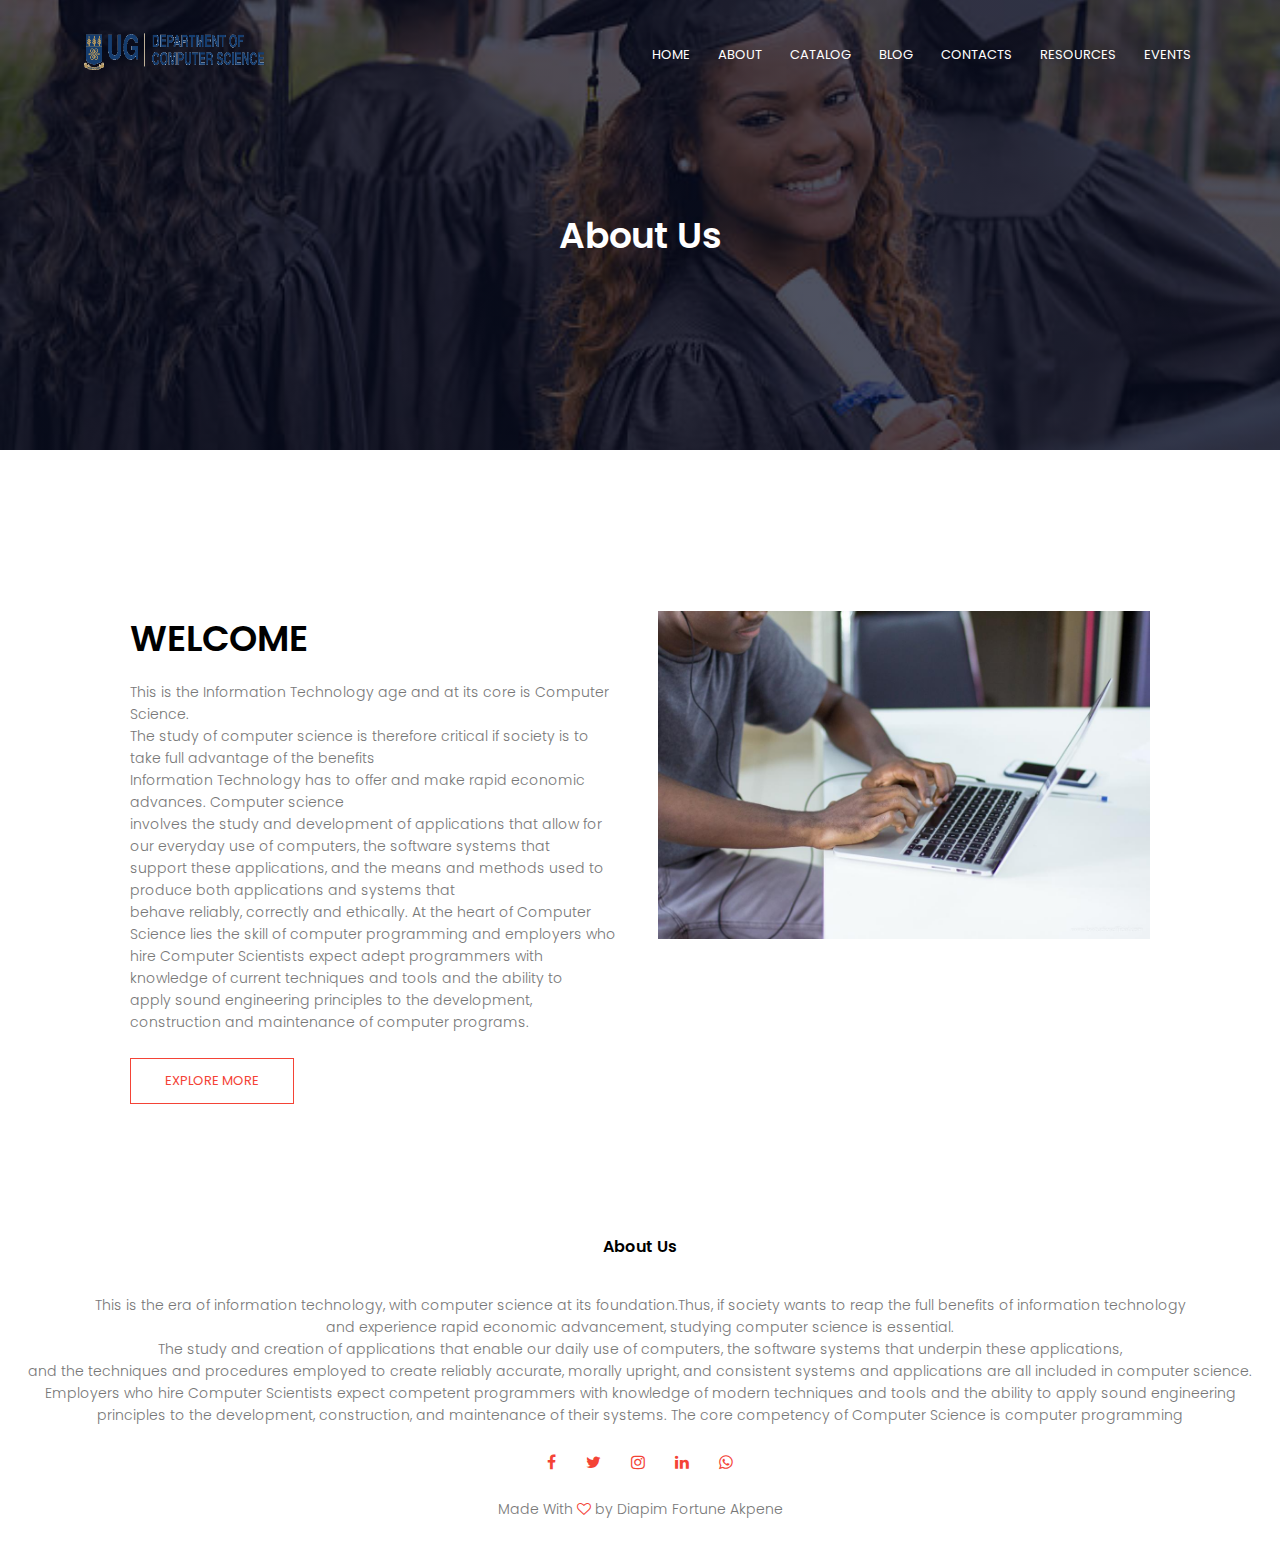
==== about.html @ 33d41d14 "website project progress" ====
<!DOCTYPE html>
<html>
    <head>
        <meta name="viewport" content="with=device-width, initial-scale=1.0">
        <title>COMPUTER SCIENCE WEBSITE</title>
        <link rel="stylesheet" href="style.css">
        <link rel="preconnect" href="https://fonts.googleapis.com">
<link rel="preconnect" href="https://fonts.gstatic.com" crossorigin>
<link href="https://fonts.googleapis.com/css2?family=Poppins:wght@100;200;300;400;600;700&family=Roboto:wght@400;500;700&display=swap" rel="stylesheet">
<link rel="stylesheet" href="https://cdnjs.cloudflare.com/ajax/libs/font-awesome/4.7.0/css/font-awesome.min.css">
    </head>
    <body>
        <section class="sub-header">
            <nav>
                <a href="index.html"><img src="image/comScience_logo.png" alt="CS logo" height="50"></a>
                <div class="nav-links" id="navLinks">
                    <i class="fa fa-times" onclick="hideMenu()"></i>
                    <ul>
                        <li><a href="index.html">HOME</a></li>
                        <li><a href="about.html">ABOUT</a></li>
                        <li><a href="catalog.html">CATALOG</a></li>
                        <li><a href="blog.html">BLOG</a></li>
                        <li><a href="contacts.html">CONTACTS</a></li>
                        <li><a href="">RESOURCES</a></li>
                        <li><a href="">EVENTS</a></li>
                    </ul>
                </div>
                <i class="fa fa-bars" onclick="showMenu()"></i>
            </nav>
            <h1>About Us</h1>
            </div>

        </section>

        <!-----------------about us content---------->
        
        <section class="about-us">

            <div class="row">
                <div class="about-col">
                <h1>WELCOME</h1>
                <p>This is the Information Technology age and at its core is Computer Science. 
                    <br>The study of computer science is therefore critical if society is to take full advantage of the benefits 
                    <br>Information Technology has to offer and make rapid economic advances. 
                    Computer science <br>involves the study and development of applications that allow for our everyday use of computers, 
                    the software systems that <br>support these applications, and the means and methods used to produce both applications and systems that <br>behave reliably, correctly and ethically. 
                    At the heart of Computer Science lies the skill of computer programming and employers who <br>hire Computer Scientists expect adept programmers 
                    with knowledge of current techniques and tools and the ability to<br> apply sound engineering principles to the development,
                     construction and maintenance of computer programs.</p>
                    <a href="" class="hero-btn red-btn">EXPLORE MORE</a>
                    </div>
                <div class="about-col">
                    <img src="image/about 2.jpg">
                </div>
            </div>
            </section>



<!------------footer------------->
<section class="footer">
    <h4>About Us</h4>
    <p>This is the era of information technology, with computer science at its foundation.Thus, 
        if society wants to reap the full benefits of information technology <br> and experience rapid economic advancement, 
        studying computer science is essential. <br>
        The study and creation of applications that enable our daily use of computers, 
        the software systems that underpin these applications, <br> and the techniques and procedures employed to create reliably accurate,
         morally upright, and consistent systems and applications are all included in computer science.
         <br> 
        Employers who hire Computer Scientists expect competent programmers with knowledge of modern techniques and tools and 
        the ability to apply sound engineering principles to the development, construction, and maintenance of their systems. 
        The core competency of Computer Science is computer programming</p>
        <div class="icons">
            <i class="fa fa-facebook"></i>
            <i class="fa fa-twitter"></i>
            <i class="fa fa-instagram"></i>
            <i class="fa fa-linkedin"></i>
            <i class="fa fa-whatsapp"></i>
           </div>
           <p>Made With <i class="fa fa-heart-o"></i> by Diapim Fortune Akpene</p>


</section>




<!------------Javascript for Toggle Menu---------->
<script>

    var navLinks = document.getElementById("navLinks");
    function showMenu(){
        navLinks.style.right = "0";
    }
    function hideMenu(){
        navLinks.style.right = "-200px";
    }
</script>


</body>
</html>
---- style.css ----
*{
    margin: 0;
    padding: 0;
    font-family:'Poppins', sans-serif;
}
.header{
    min-height: 100vh;
    width: 100%;
    background-image: linear-gradient(rgba(4,9,30,0.7),rgba(4,9,30,0.7)),url(image/pexels-josh-sorenson-1714205.jpg);
    background-position: center;
    background-size: cover;
    position: relative;
}
nav{
    display: flex;
    padding: 2% 6%;
    justify-content: space-between;
    align-items: center;
}
nav img{
    width: 200px;
}
.nav-links{
    flex: 1;
    text-align: right;
}
.nav-links ul li{
    list-style: none;
    display: inline-block;
    padding: 8px 12px;
    position: relative;
}
.nav-links ul li a{
    color: white;
    text-decoration: none;
    font-size: 13px;
}
.nav-links ul li::after{
    content: '';
    width: 0%;
    height: 2px;
    background: #f8f8f8;
    display: block;
    margin: auto;
    transition: 0.5s;
}
.nav-links ul li:hover::after{
    width: 100%;
}
.text-box{
    width: 90%;
    color: #fff;
    position: absolute;
    top: 50%;
    left: 50%; 
    transform: translate(-50%,-50%);
    text-align: center;
}
.text-box h1{
    font-size: 30px;
}
.text-box p{
    margin: 10px 0 40px;
    font-size: 14px;
    color: #fff; 
}
.hero-btn{
    display: inline-block;
    text-decoration: none;
    color: #fff;
    border: 1px solid #fff; 
    padding: 12px 34px;
    font-size: 13px;
    background: transparent;
    position: relative;
    cursor: pointer;
}
.hero-btn:hover{
    border: 1px solid rgb(255, 8, 0);  
    background: rgb(255, 0, 0);
    transition: 1s;
}

nav .fa{
    display: none;
}
@media(max-width: 700px){
    .text-box h1{
        font-size: 20px;
    }
    .nav-links ul li{
        display: block;
    }
    .nav-links{
        position: fixed;
        background: red;
        height: 100vh;
        width: 200px;
        top: 0;
        right: -200px;
        text-align: left;
        z-index: 2; 
        transition: 0.5s;
    }
    nav .fa{
        display: block;
        color: #fff;
        margin: 10px;
        font-size: 22px;
        cursor: pointer;
    }
    .nav-links ul{
        padding: 30px;
    }
}

/*-------course------*/
.course{
    width: 80%;
    margin: auto;
    text-align: center;
    padding-top: 100px;
}
h1{
    font-size: 36px;
    font-weight: 600;
}
p{
    color: #777;
    font-size: 14px;
    font-weight: 300;
    line-height: 22px;
    padding: 10px;
}
.row{
    margin-top: 5%;
    display: flex;
    justify-content: space-between;
}
.course-col{
    flex-basis: 31%;
    background: #fff3f3;
    border-radius: 10px;
    margin-bottom: 5%;
    padding: 20px 12px;
    box-sizing: border-box;
}
h3{
    text-align: center;
    font-weight: 600;
    margin: 10px 0;
}
.course-col:hover{
    box-shadow: 0 0 20px 0px rgba(0, 0, 0, 0.2);
}
@media(max-width: 700px){
    .row{
        flex-direction: column;
    }
}
/*------ department ---------*/

.department{
    width: 80%;
    margin: auto;
    text-align: center;
    padding-top: 50px;
}
.department-col{
    flex-basis: 32%;
    border-radius: 10px;
    margin-bottom: 30px;
    position: relative;
    overflow: hidden;
    color: white;
}
.department-col img{
    width: 100%;
    display: block;
}
.layer{
    background: transparent;
    height: 100%;
    position: absolute;
    top: 0;
    left: 0;
    transition: 0.5s;
}
.layer:hover{
    background: rgba(146, 114, 114, 0.7);
}

.layer h3{
    width: 100%;
    font-weight: 500;
    color: #fff;
    font-size: 20px;
    top: 0;
    left: 0;
    position: relative;
    opacity: 0;
    transition: 1s;
}
.layer:hover h3{
    top: 49%;
    opacity: 1;
}

/*-------------facilities-------------*/
.facilities{
    width: 80%;
    margin: auto;
    text-align: center;
    padding-top: 100px;
}
.facilities-col{
    flex-basis: 31%;
    border-radius: 10px;
    margin-bottom: 5%;
    text-align: left;
}
.facilities-col img{
    width: 100%;
    border-radius: 10px;
}
.facilities-col p{
    padding: 0;
}
.facilities-col h3{
    margin-top: 16px;
    margin-bottom: 15px;
    text-align: left;   
}

/*---------------testimonial--------------*/

.testimonials{
    width: 80%;
    margin: auto;
    padding-top: 100px;
    text-align: center;
}
.testimonial-col{
    flex-basis: 44%;
    border-radius: 10px;
    margin-bottom: 5%;
    text-align: left;
    background: #fff3f3;
    padding: 25px;
    cursor: pointer;
    display: flex;
}
.testimonial-col img{
    height: 40px;
    margin-left: 5px;
    margin-right: 30px;
    border-radius: 50%;
}
.testimonial-col p{
    padding: 0;
}
.testimonial-col h3{
margin-top: 15px;
text-align: left;
} 
.testimonial-col .fa{
    color: red;
}
@media(max-width: 700px){
    .testimonial-col img{
        margin-left: 0px;
        margin-right: 15px;
    }
}
/*-----------------Call to action--------*/
.cta{
    margin: 100px auto;
    width: 80%;
    background-image: linear-gradient(rgba(0,0,0,0.7),rgba(0,0,0,0.7)),url(image/group\ img.jpg);
    background-position: center;
    background-size: cover;
    border-radius: 10px;
    text-align: center;
    padding: 100px 0; 
}
.cta h1{
    color: #fff;
    margin-bottom: 40px;
    padding: 0;
}

@media(max-width: 700px){
    .cta h1{
        font-size: 24px;    
    }
}

/*-----------------footer----------------*/

.footer{
    width: 100%;
    text-align: center;
    padding: 30px 0;  
}

.footer h4{
    margin-bottom: 25px;
    margin-top: 20px;
    font-weight: 600;
}
.icons .fa{
    color: #f44336;
    margin: 0 13px;
    cursor: pointer;
    padding: 18px 0;
}
.fa-heart-o{
    color: #f44336;
}


/*--------------about us page------------*/

.sub-header{
    height: 50vh;
    width: 100%;
    background-image: linear-gradient(rgba(4,9,30,0.7),rgba(4,9,30,0.7)),url(image/background\ 1.jpg);
    background-position: center;
    background-size: cover;
    text-align: center;
    color: #fff; 
}
.sub-header h1{
    margin-top: 100px;
}

.about-us{
    width: 80%;
    margin: auto;
    padding-top: 80px;
    padding-bottom: 50px;
}
.about-col{
    flex-basis: 48%;
    padding: 30px 2px;
}
.about-col img{
    width: 100%;
}
.about-col h1{
    padding-top: 0;
}
.about-col p{
    padding: 15px 0 25px;
}
.red-btn{
    border: 1px solid #f44336;
    background: transparent;
    color: #f44336;
}
.red-btn:hover{
    color: #fff;
}
/*---------blog-content-------*/
.blog-content{
    width: 80%;
    margin: auto;
    padding: 60px 0;
}
.blog-left{
    flex-basis: 65%;
}
.blog-left img{
    width: 100%;
}
.blog-left h2{
    color: #222;
    font-weight: 600;
    margin: 30px 0;
}
.blog-left p{
    color: #999;
    padding: 0;
}.blog-right{
    flex-basis: 32%;
}
.blog-right h3{
    background: #f44336;
    color: #fff;
    padding: 7px 0;
    font-size: 16px;
    margin-bottom: 20px;
}
.blog-right div{
    display: flex;
    align-items: center;
    justify-content: space-between;
    color: #555;
    padding: 8px;
    box-sizing: border-box;
}
.comment-box{
    border: 1px solid blue;
    margin: 50px 0;
    padding: 10px 20px;
}
.comment-box h3{
    text-align: left;
}
.comment-form input, .comment-form textarea{
    width: 100%;
    padding: 10px;
    margin: 15px 0;
    box-sizing: border-box;
    border: none;
    outline: none;
    background: #fff3f3;
}
.comment-form button{
    margin: 10px 0;
}
@media(max-width:700px){
    .sub-header h1{
        font-size: 24px;
    }
}
.location{
    width: 80%;
    margin: auto;
    padding: 80px;
}.location iframe{
    width: 100%;
}
.contact-us{
    width: 80%;
    margin: auto;
}
.contact-col{
    flex-basis: 48%;
    margin-bottom: 30px;
}
.contact-col div{
    display: flex;
    align-items: center;
    margin-bottom: 40px;
}
.contact-col div .fa{
    font-size: 28px;
    color: #f44336;
    margin: 10px;
    margin-right: 30px;
}
.contact-col div p{
    padding: 0;
}
.contact-col div h5{
    font-size: 20px;
    margin-bottom: 5px;
    color: #555;
    font-weight: 400;
}
.contact-col input, .contact-col textarea{
    width: 100%;
    padding: 15px;
    margin-bottom: 17px;
    outline: none;
    border: 1px solid #ccc;
    box-sizing: border-box;
}
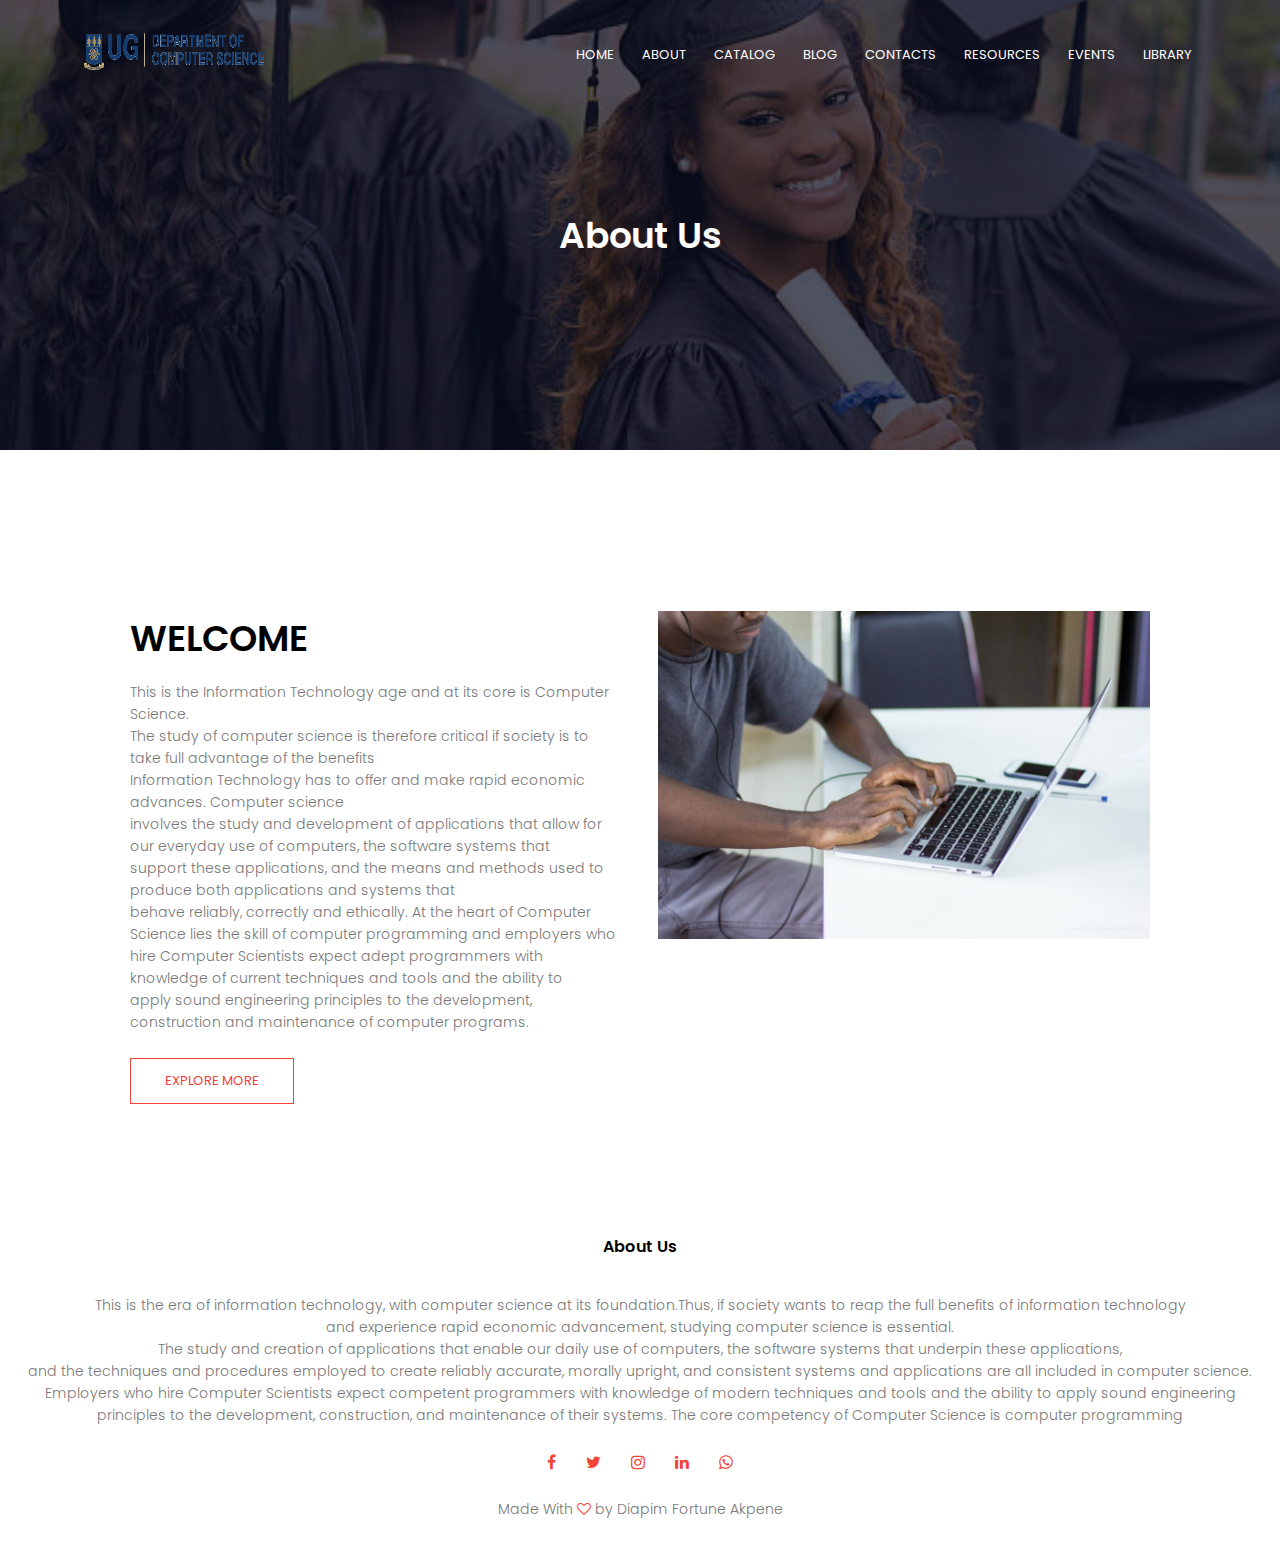
==== commit 4987e598: "website project progress" ====
--- a/about.html
+++ b/about.html
@@ -22,7 +22,8 @@
                         <li><a href="blog.html">BLOG</a></li>
                         <li><a href="contacts.html">CONTACTS</a></li>
                         <li><a href="">RESOURCES</a></li>
-                        <li><a href="">EVENTS</a></li>
+                        <li><a href="event.html">EVENTS</a></li>
+                        <li><a href="library.html">LIBRARY</a></li>
                     </ul>
                 </div>
                 <i class="fa fa-bars" onclick="showMenu()"></i>
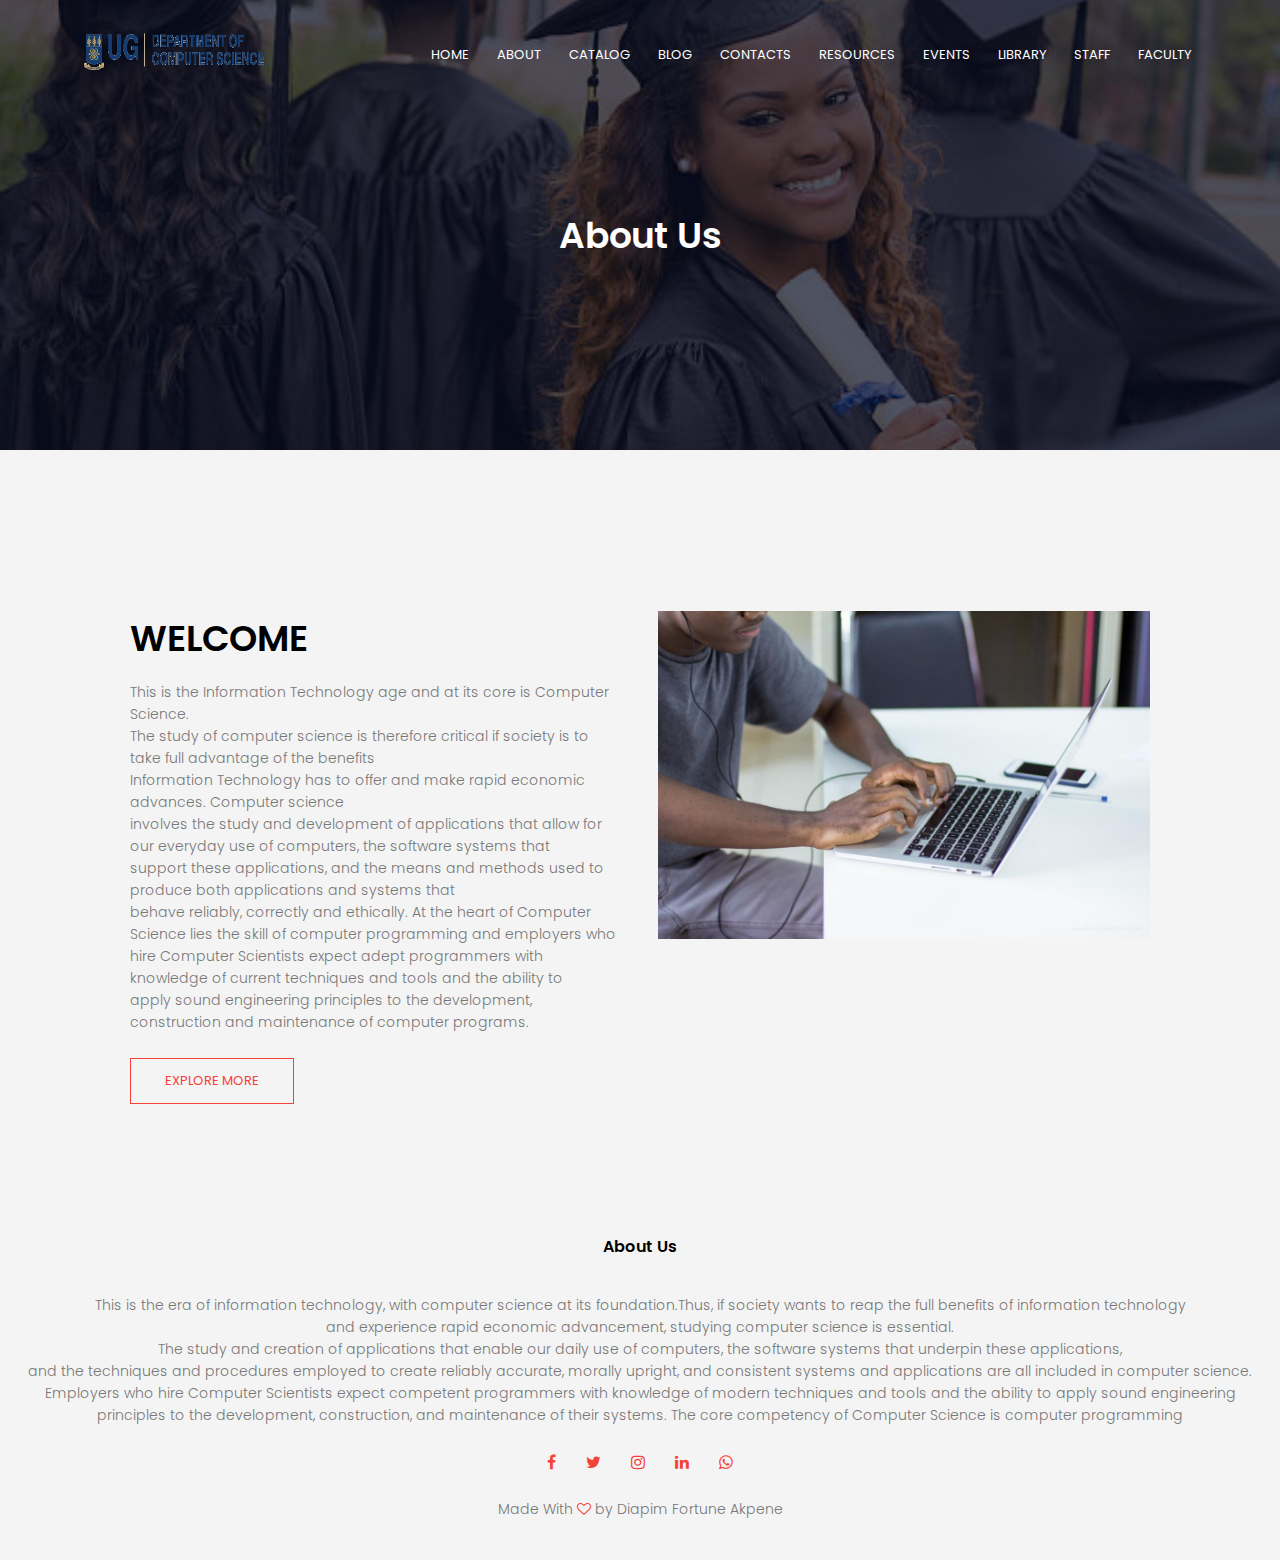
==== commit 89206966: "final edits" ====
--- a/about.html
+++ b/about.html
@@ -21,9 +21,11 @@
                         <li><a href="catalog.html">CATALOG</a></li>
                         <li><a href="blog.html">BLOG</a></li>
                         <li><a href="contacts.html">CONTACTS</a></li>
-                        <li><a href="">RESOURCES</a></li>
+                        <li><a href="resources.html">RESOURCES</a></li>
                         <li><a href="event.html">EVENTS</a></li>
                         <li><a href="library.html">LIBRARY</a></li>
+                        <li><a href="staff.html">STAFF</a></li>
+                        <li><a href="faculty.html">FACULTY</a></li>
                     </ul>
                 </div>
                 <i class="fa fa-bars" onclick="showMenu()"></i>
--- a/style.css
+++ b/style.css
@@ -467,3 +467,116 @@
     border: 1px solid #ccc;
     box-sizing: border-box;
 }
+/* Additional styles for the Resources page */
+main {
+    padding: 20px;
+}
+
+.resource {
+    border: 1px solid #ccc;
+    padding: 15px;
+    margin-bottom: 20px;
+    display: flex;
+    align-items: center;
+}
+
+.resource img {
+    max-width: 50%;
+    margin-right: 20px;
+}
+
+.resource-details {
+    flex: 1;
+}
+
+.resource h2 {
+    color: #333;
+}
+
+.resource p {
+    margin: 5px 0;
+}
+
+/* Style for the entire page */
+body {
+    background-color: #f4f4f4;
+}
+
+/* Adjustments for responsiveness */
+@media screen and (max-width: 700px){
+    .resource {
+        flex-direction: column;
+        align-items: flex-start;
+    }
+
+    .resource img {
+        margin-bottom: 10px;
+    }
+}
+
+.staffs{
+    margin: 20px;
+    background-color: #fff;
+    padding: 20px;
+    border-radius: 8px;
+    box-shadow: 0 0 10px rgba(0, 0, 0, 0.1);
+    text-align: center;
+}
+
+.staffs h2{
+    color: #333;
+    text-align: center;
+}
+
+.staffs p{
+    color: #555;
+    line-height: 1.6;
+    text-align: center;
+}
+
+.staffs img{
+    max-width: 100%;
+    height: auto;
+    border-radius: 8px;
+    margin-top: 20px;
+}
+/* Adjustments for responsiveness */
+@media screen and (max-width: 700px){
+    .staffs{
+        flex-direction: column;
+        align-items: flex-start;
+    }
+}
+
+.content {
+    margin: 20px;
+    background-color: #fff;
+    padding: 20px;
+    border-radius: 8px;
+    box-shadow: 0 0 10px rgba(0, 0, 0, 0.1);
+}
+
+.content h2 {
+    color: #333;
+    text-align: center;
+}
+
+.faculty-member {
+    text-align: center;
+    margin-bottom: 30px;
+}
+
+.faculty-member img {
+    max-width: 100%;
+    height: auto;
+    margin-bottom: 10px;
+}
+
+.faculty-member h3 {
+    color: #333;
+}
+
+.faculty-member p {
+    color: #555;
+    line-height: 1.6;
+}